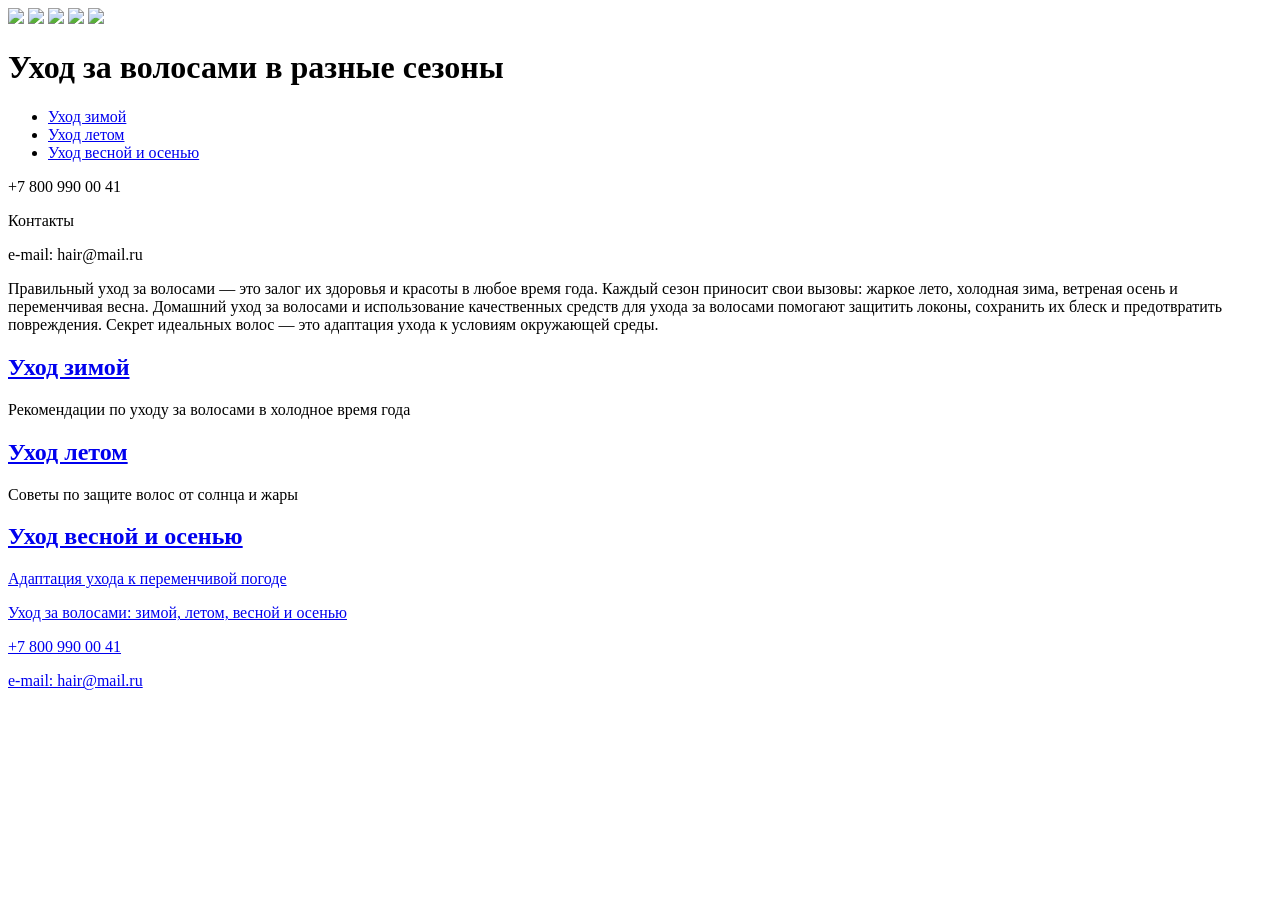
==== index.html @ 70a9246d "Rename about.html to index.html" ====
<!DOCTYPE html>
<html lang="ru">
<head>
    <meta charset="UTF-8">
    <meta name="viewport" content="width=device-width, initial-scale=1.0">
    <title>Уход за волосами в разные сезоны</title>
<link rel="stylesheet" href="c:\Users\user\Downloads\css.styles (2).css">
</head>
<body>
    <header class="header">
         <div class="header__images">
             <img src="c:\Users\user\Downloads\i (13).webp" width="300px">
 <img src="c:\Users\user\Downloads\i (9).webp" width="300px">
 <img src="c:\Users\user\Downloads\i (10).webp" width="300px">
 <img src="c:\Users\user\Downloads\бе.jpg" width="250px">
 <img src="c:\Users\user\Downloads\Длинные-волосы-–-счастье-или-ужас.jpg" width="280px">
        </div>
        <div class="container">
            <h1 class="header__title">Уход за волосами в разные сезоны</h1>
            <nav class="header__nav">
                <ul class="nav-list">
                    <li><a href="#winter" class="nav-link">Уход зимой</a></li>
                    <li><a href="#summer" class="nav-link">Уход летом</a></li>
                    <li><a href="#spring-autumn" class="nav-link">Уход весной и осенью</a></li>
                </ul>
            </nav>
        </div>
    </header>
    <main class="main">
        <section class="container">
            <div class="contact-info">
                <p class="contact-info__phone">+7 800 990 00 41</p>
                <p class="contact-info__text">Контакты</p>
                <p class="contact-info__email">e-mail: hair@mail.ru</p>
            </div>

            <article class="intro">
                <p class="intro__text">Правильный уход за волосами — это залог их здоровья и красоты в любое время года. Каждый сезон приносит свои вызовы: жаркое лето, холодная зима, ветреная осень и переменчивая весна. Домашний уход за волосами и использование качественных средств для ухода за волосами помогают защитить локоны, сохранить их блеск и предотвратить повреждения. Секрет идеальных волос — это адаптация ухода к условиям окружающей среды.</p>
            </article>

            <section id="winter" class="season-section">
                <h2><a href="c:\Users\user\Downloads\index (1).html">Уход зимой</a></h2>
                <p>Рекомендации по уходу за волосами в холодное время года</p>
            </section>

            <section id="summer" class="season-section">
                <h2><a href="c:\Users\user\Downloads\untitled.html">Уход летом</a></h2>
                <p>Советы по защите волос от солнца и жары</p>
            </section>

            <section id="spring-autumn" class="season-section">
                <h2><a href="c:\Users\user\Downloads\untitled2 (2).html">Уход весной и осенью</h2>
                <p>Адаптация ухода к переменчивой погоде</p>
            </section>
        </section>
    </main>

    <footer class="footer">
        
            <p> Уход за волосами: зимой, летом, весной и осенью </p>
           <p>+7 800 990 00 41</p>
            <p>e-mail: hair@mail.ru</p> 
        </div>
    </footer>
</body>
</html>
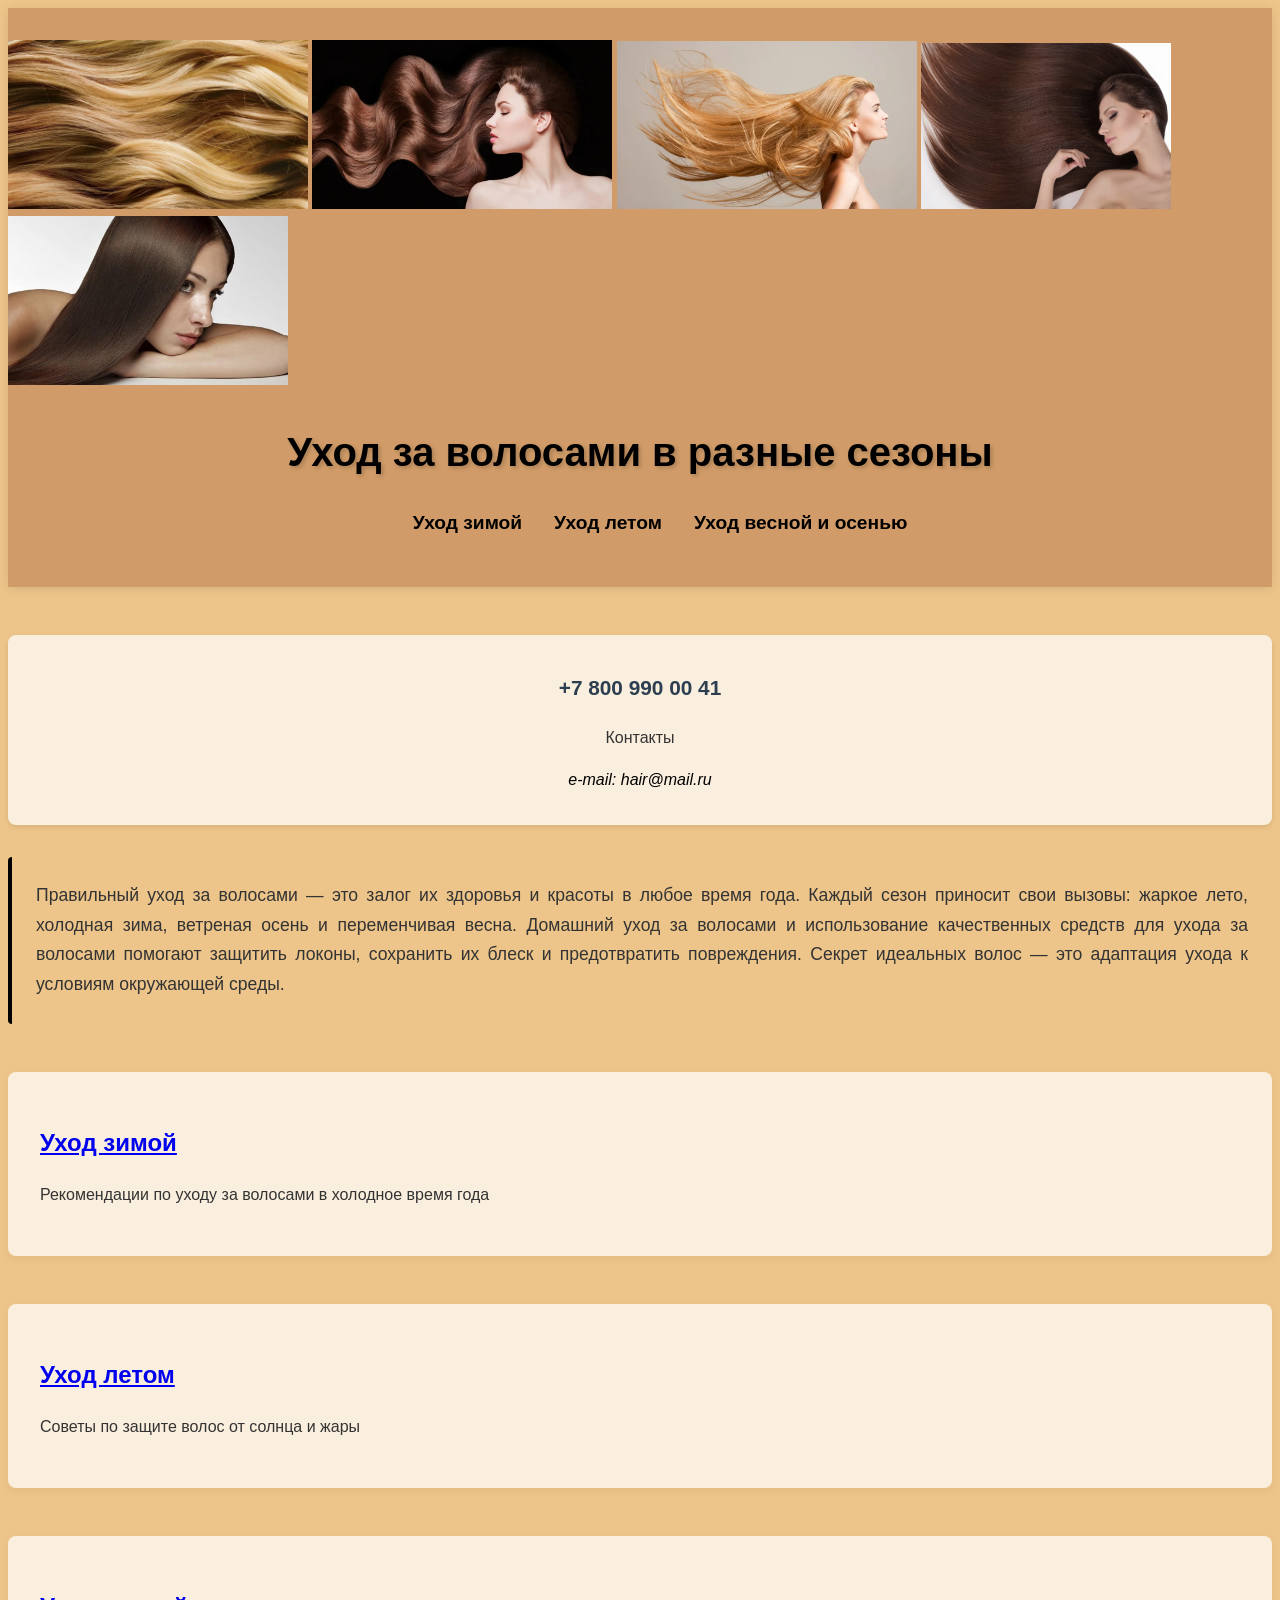
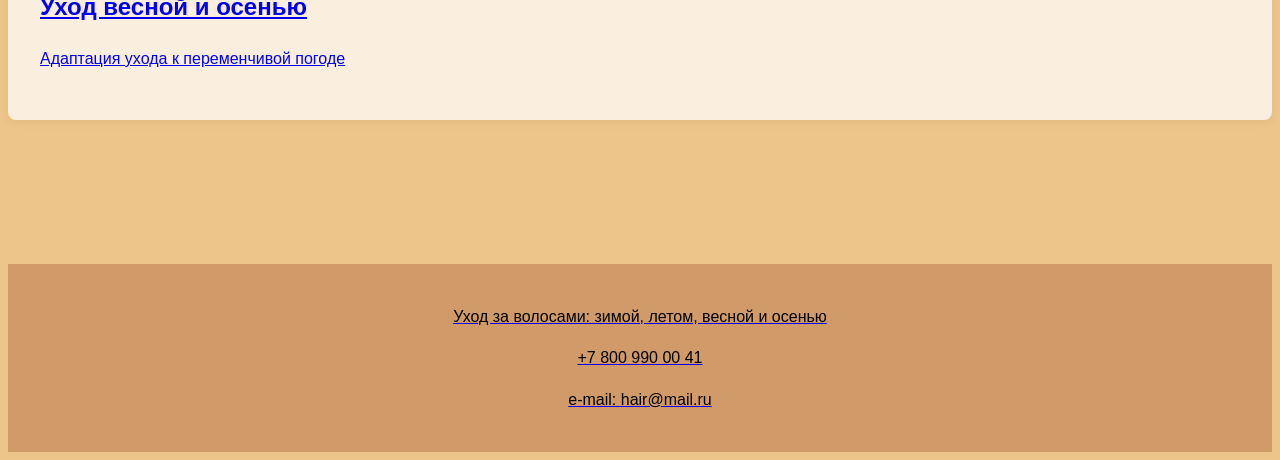
==== commit 7b3a49e8: "Update index.html" ====
--- a/index.html
+++ b/index.html
@@ -4,16 +4,16 @@
     <meta charset="UTF-8">
     <meta name="viewport" content="width=device-width, initial-scale=1.0">
     <title>Уход за волосами в разные сезоны</title>
-<link rel="stylesheet" href="c:\Users\user\Downloads\css.styles (2).css">
+<link rel="stylesheet" href="css.styles (2).css">
 </head>
 <body>
     <header class="header">
          <div class="header__images">
-             <img src="c:\Users\user\Downloads\i (13).webp" width="300px">
- <img src="c:\Users\user\Downloads\i (9).webp" width="300px">
- <img src="c:\Users\user\Downloads\i (10).webp" width="300px">
- <img src="c:\Users\user\Downloads\бе.jpg" width="250px">
- <img src="c:\Users\user\Downloads\Длинные-волосы-–-счастье-или-ужас.jpg" width="280px">
+             <img src="imag\i (13).webp" width="300px">
+ <img src="imag\i (9).webp" width="300px">
+ <img src="imag\i (10).webp" width="300px">
+ <img src="imag\бе.jpg" width="250px">
+ <img src="imag\Длинные-волосы-–-счастье-или-ужас.jpg" width="280px">
         </div>
         <div class="container">
             <h1 class="header__title">Уход за волосами в разные сезоны</h1>
@@ -39,17 +39,17 @@
             </article>
 
             <section id="winter" class="season-section">
-                <h2><a href="c:\Users\user\Downloads\index (1).html">Уход зимой</a></h2>
+                <h2><a href="about.html">Уход зимой</a></h2>
                 <p>Рекомендации по уходу за волосами в холодное время года</p>
             </section>
 
             <section id="summer" class="season-section">
-                <h2><a href="c:\Users\user\Downloads\untitled.html">Уход летом</a></h2>
+                <h2><a href="untitled(лето).html">Уход летом</a></h2>
                 <p>Советы по защите волос от солнца и жары</p>
             </section>
 
             <section id="spring-autumn" class="season-section">
-                <h2><a href="c:\Users\user\Downloads\untitled2 (2).html">Уход весной и осенью</h2>
+                <h2><a href="untitled2 (2).html">Уход весной и осенью</h2>
                 <p>Адаптация ухода к переменчивой погоде</p>
             </section>
         </section>
--- a/css.styles (2).css
+++ b/css.styles (2).css
@@ -0,0 +1,110 @@
+h1{
+	color: rgb(0, 0, 0);
+}
+ body {
+    background-color: #fdf9ef; 
+   }
+ .contact {
+  display: inline;
+  margin-right: 50px;
+}
+ 
+body {
+    font-family: 'Arial', sans-serif;
+    line-height: 1.6;
+    color: #333;
+    background-color: #edc58a;
+}
+.header {
+    background: linear-gradient(135deg, #c68c5cba, #c68c5cba);
+    color: #f2e6c2;
+    padding: 2rem 0;
+    box-shadow: 0 2px 10px rgba(0, 0, 0, 0.1);
+}
+
+.header__title {
+    text-align: center;
+    font-size: 2.5rem;
+    margin-bottom: 1.5rem;
+    text-shadow: 2px 2px 4px rgba(0, 0, 0, 0.2);
+}
+.nav-list {
+    list-style: none;
+    display: flex;
+    justify-content: center;
+    gap: 2rem;
+}
+.nav-link {
+    color: #000000;
+    text-decoration: none;
+    font-weight: bold;
+    font-size: 1.2rem;
+    transition: color 0.3s ease;
+}
+.nav-link:hover {
+    color: #000000;
+}
+
+.main {
+    padding: 3rem 0;
+}
+
+.contact-info {
+    text-align:center;
+    margin-bottom: 2rem;
+    padding: 1rem;
+    background: #fffffeba;
+    border-radius: 8px;
+    box-shadow: 0 2px 5px rgba(0, 0, 0, 0.1);
+}
+
+.contact-info__phone {
+    font-size: 1.3rem;
+    font-weight: bold;
+    color: #2c3e50;
+}
+
+.contact-info__email {
+    font-style: italic;
+    color: #000000;
+}
+
+.intro__text {
+    font-size: 1.1rem;
+    text-align: justify;
+    line-height: 1.7;
+    margin-bottom: 3rem;
+    padding: 1.5rem;
+    background: #c68c5cbaa;
+    border-left: 4px solid #000000;
+    border-radius: 4px;
+}
+
+.season-section {
+    margin-bottom: 3rem;
+    padding: 2rem;
+    background: #fffffeba;
+    border-radius: 8px;
+    box-shadow: 0 3px 10px rgba(0, 0, 0, 0.05);
+    transition: transform 0.3s ease;
+}
+
+.season-section:hover {
+    transform: translateY(-5px);
+}
+.season-section__title {
+    color: #2c3e50;
+    font-size: 2rem;
+    margin-bottom: 1rem;
+    border-bottom: 2px solid #ffffff;
+    padding-bottom: 0.5rem;
+}
+
+.footer {
+    background: #c68c5cba;
+    color: rgb(0, 0, 0);
+    text-align: center;
+    padding: 1.5rem 0;
+    margin-top: 3rem;
+}
+
